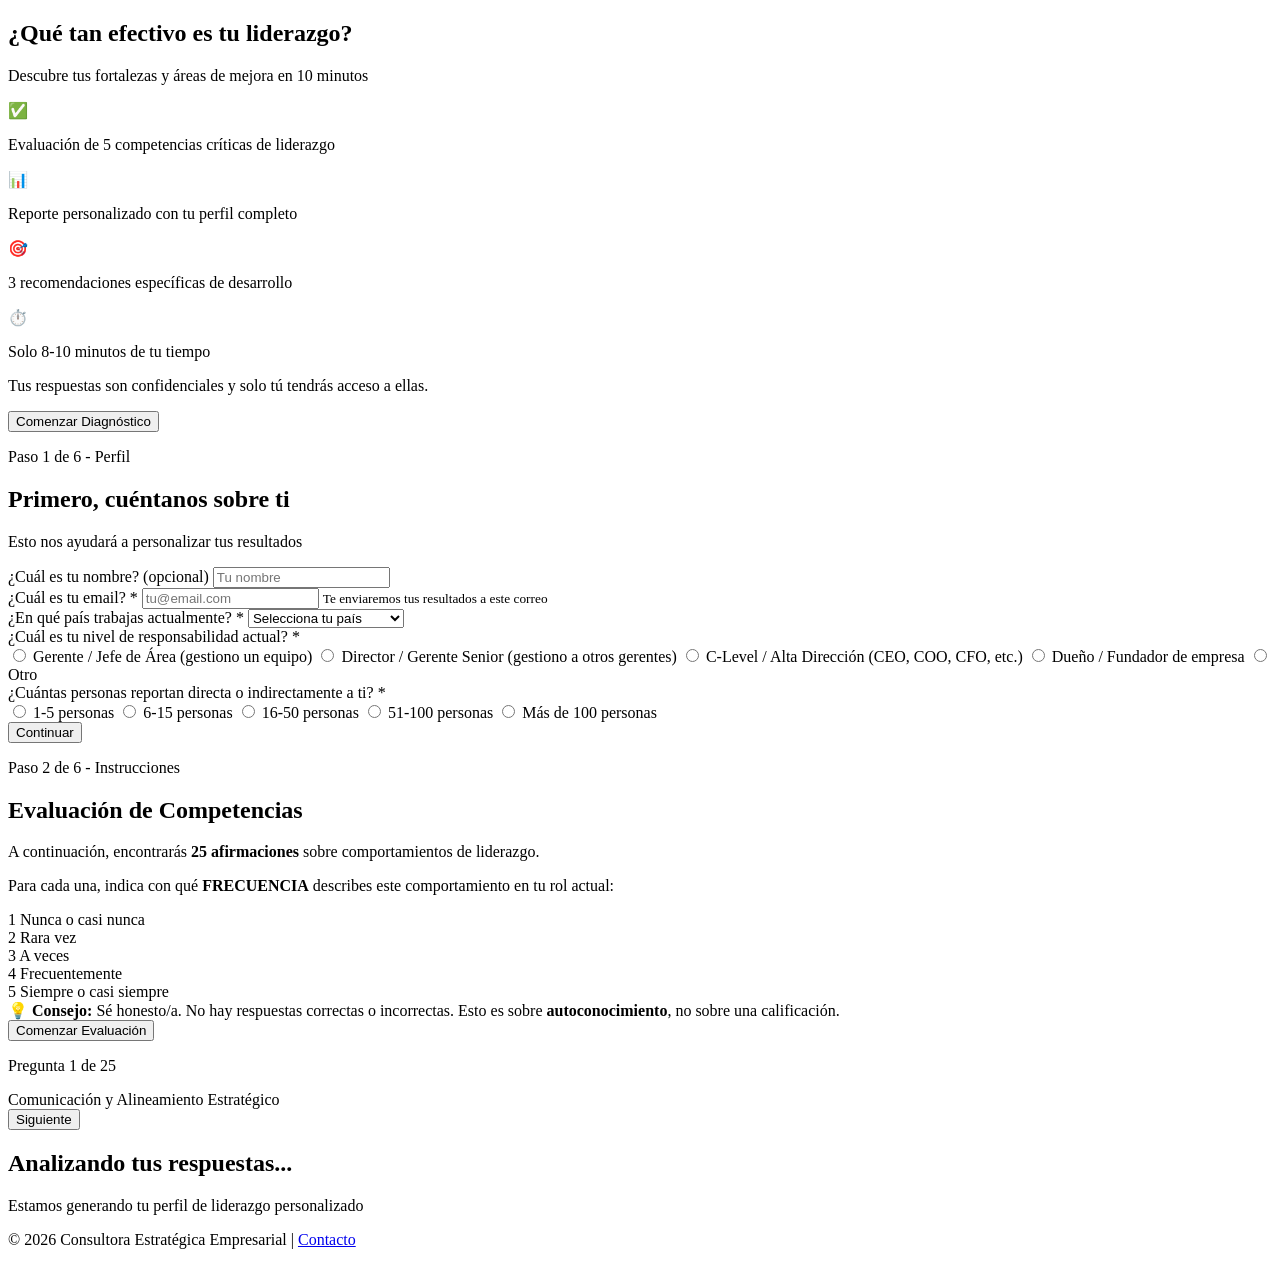
==== public/index.html @ 596decd2 "Add initial HTML structure for leadership assessment" ====
<!DOCTYPE html>
<html lang="es">
<head>
    <meta charset="UTF-8">
    <meta name="viewport" content="width=device-width, initial-scale=1.0">
    <meta name="description" content="Diagnóstico gratuito de efectividad en liderazgo. Evalúa tus competencias en 10 minutos.">
    <title>Diagnóstico de Liderazgo | Consultora Estratégica Empresarial</title>
    <link rel="stylesheet" href="css/styles.css">
</head>
<body>
    <!-- Contenedor principal -->
    <div class="container">
        
        <!-- PANTALLA 1: Bienvenida -->
        <section id="welcome-screen" class="screen active">
            <div class="welcome-content">
                <h1 class="main-title">¿Qué tan efectivo es tu liderazgo?</h1>
                <p class="subtitle">Descubre tus fortalezas y áreas de mejora en 10 minutos</p>
                
                <div class="benefits">
                    <div class="benefit-item">
                        <span class="icon">✅</span>
                        <p>Evaluación de 5 competencias críticas de liderazgo</p>
                    </div>
                    <div class="benefit-item">
                        <span class="icon">📊</span>
                        <p>Reporte personalizado con tu perfil completo</p>
                    </div>
                    <div class="benefit-item">
                        <span class="icon">🎯</span>
                        <p>3 recomendaciones específicas de desarrollo</p>
                    </div>
                    <div class="benefit-item">
                        <span class="icon">⏱️</span>
                        <p>Solo 8-10 minutos de tu tiempo</p>
                    </div>
                </div>

                <p class="privacy-note">Tus respuestas son confidenciales y solo tú tendrás acceso a ellas.</p>

                <button class="btn-primary" onclick="startAssessment()">Comenzar Diagnóstico</button>
            </div>
        </section>

        <!-- PANTALLA 2: Perfil Demográfico -->
        <section id="profile-screen" class="screen">
            <div class="progress-bar">
                <div class="progress-fill" id="progress-fill"></div>
            </div>
            <p class="progress-text">Paso 1 de 6 - Perfil</p>

            <h2 class="section-title">Primero, cuéntanos sobre ti</h2>
            <p class="section-subtitle">Esto nos ayudará a personalizar tus resultados</p>

            <form id="profile-form">
                <!-- Nombre -->
                <div class="form-group">
                    <label for="name">¿Cuál es tu nombre? <span class="optional">(opcional)</span></label>
                    <input type="text" id="name" name="name" placeholder="Tu nombre" autocomplete="name">
                </div>

                <!-- Email -->
                <div class="form-group">
                    <label for="email">¿Cuál es tu email? <span class="required">*</span></label>
                    <input type="email" id="email" name="email" placeholder="tu@email.com" required autocomplete="email">
                    <small>Te enviaremos tus resultados a este correo</small>
                </div>

                <!-- País -->
                <div class="form-group">
                    <label for="country">¿En qué país trabajas actualmente? <span class="required">*</span></label>
                    <select id="country" name="country" required>
                        <option value="">Selecciona tu país</option>
                        <option value="Argentina">Argentina</option>
                        <option value="Bolivia">Bolivia</option>
                        <option value="Chile">Chile</option>
                        <option value="Colombia">Colombia</option>
                        <option value="Costa Rica">Costa Rica</option>
                        <option value="Cuba">Cuba</option>
                        <option value="Ecuador">Ecuador</option>
                        <option value="El Salvador">El Salvador</option>
                        <option value="España">España</option>
                        <option value="Estados Unidos">Estados Unidos</option>
                        <option value="Guatemala">Guatemala</option>
                        <option value="Honduras">Honduras</option>
                        <option value="México">México</option>
                        <option value="Nicaragua">Nicaragua</option>
                        <option value="Panamá">Panamá</option>
                        <option value="Paraguay">Paraguay</option>
                        <option value="Perú">Perú</option>
                        <option value="Puerto Rico">Puerto Rico</option>
                        <option value="República Dominicana">República Dominicana</option>
                        <option value="Uruguay">Uruguay</option>
                        <option value="Venezuela">Venezuela</option>
                        <option value="Otro">Otro</option>
                    </select>
                </div>

                <!-- Nivel de Responsabilidad -->
                <div class="form-group">
                    <label>¿Cuál es tu nivel de responsabilidad actual? <span class="required">*</span></label>
                    <div class="radio-group">
                        <label class="radio-option">
                            <input type="radio" name="role" value="Gerente / Jefe de Área" required>
                            <span>Gerente / Jefe de Área (gestiono un equipo)</span>
                        </label>
                        <label class="radio-option">
                            <input type="radio" name="role" value="Director / Gerente Senior">
                            <span>Director / Gerente Senior (gestiono a otros gerentes)</span>
                        </label>
                        <label class="radio-option">
                            <input type="radio" name="role" value="C-Level / Alta Dirección">
                            <span>C-Level / Alta Dirección (CEO, COO, CFO, etc.)</span>
                        </label>
                        <label class="radio-option">
                            <input type="radio" name="role" value="Dueño / Fundador">
                            <span>Dueño / Fundador de empresa</span>
                        </label>
                        <label class="radio-option">
                            <input type="radio" name="role" value="Otro">
                            <span>Otro</span>
                        </label>
                    </div>
                </div>

                <!-- Tamaño del Equipo -->
                <div class="form-group">
                    <label>¿Cuántas personas reportan directa o indirectamente a ti? <span class="required">*</span></label>
                    <div class="radio-group">
                        <label class="radio-option">
                            <input type="radio" name="teamSize" value="1-5 personas" required>
                            <span>1-5 personas</span>
                        </label>
                        <label class="radio-option">
                            <input type="radio" name="teamSize" value="6-15 personas">
                            <span>6-15 personas</span>
                        </label>
                        <label class="radio-option">
                            <input type="radio" name="teamSize" value="16-50 personas">
                            <span>16-50 personas</span>
                        </label>
                        <label class="radio-option">
                            <input type="radio" name="teamSize" value="51-100 personas">
                            <span>51-100 personas</span>
                        </label>
                        <label class="radio-option">
                            <input type="radio" name="teamSize" value="Más de 100 personas">
                            <span>Más de 100 personas</span>
                        </label>
                    </div>
                </div>

                <button type="submit" class="btn-primary">Continuar</button>
            </form>
        </section>

        <!-- PANTALLA 3: Instrucciones -->
        <section id="instructions-screen" class="screen">
            <div class="progress-bar">
                <div class="progress-fill" style="width: 20%"></div>
            </div>
            <p class="progress-text">Paso 2 de 6 - Instrucciones</p>

            <h2 class="section-title">Evaluación de Competencias</h2>
            
            <div class="instructions-box">
                <p>A continuación, encontrarás <strong>25 afirmaciones</strong> sobre comportamientos de liderazgo.</p>
                
                <p>Para cada una, indica con qué <strong>FRECUENCIA</strong> describes este comportamiento en tu rol actual:</p>

                <div class="scale-legend">
                    <div class="scale-item">
                        <span class="scale-number">1</span>
                        <span class="scale-label">Nunca o casi nunca</span>
                    </div>
                    <div class="scale-item">
                        <span class="scale-number">2</span>
                        <span class="scale-label">Rara vez</span>
                    </div>
                    <div class="scale-item">
                        <span class="scale-number">3</span>
                        <span class="scale-label">A veces</span>
                    </div>
                    <div class="scale-item">
                        <span class="scale-number">4</span>
                        <span class="scale-label">Frecuentemente</span>
                    </div>
                    <div class="scale-item">
                        <span class="scale-number">5</span>
                        <span class="scale-label">Siempre o casi siempre</span>
                    </div>
                </div>

                <div class="tip-box">
                    <strong>💡 Consejo:</strong> Sé honesto/a. No hay respuestas correctas o incorrectas. 
                    Esto es sobre <strong>autoconocimiento</strong>, no sobre una calificación.
                </div>
            </div>

            <button class="btn-primary" onclick="startQuestions()">Comenzar Evaluación</button>
        </section>

        <!-- PANTALLAS 4-8: Preguntas por Dimensión -->
        <section id="questions-screen" class="screen">
            <div class="progress-bar">
                <div class="progress-fill" id="questions-progress"></div>
            </div>
            <p class="progress-text" id="questions-progress-text">Pregunta 1 de 25</p>

            <div class="dimension-badge" id="dimension-badge">Comunicación y Alineamiento Estratégico</div>

            <div class="question-container" id="question-container">
                <!-- Las preguntas se cargarán dinámicamente aquí -->
            </div>

            <div class="navigation-buttons">
                <button class="btn-secondary" id="prev-btn" onclick="previousQuestion()" style="display: none;">Anterior</button>
                <button class="btn-primary" id="next-btn" onclick="nextQuestion()">Siguiente</button>
            </div>
        </section>

        <!-- PANTALLA 9: Cargando Resultados -->
        <section id="loading-screen" class="screen">
            <div class="loading-content">
                <div class="spinner"></div>
                <h2>Analizando tus respuestas...</h2>
                <p>Estamos generando tu perfil de liderazgo personalizado</p>
            </div>
        </section>

    </div>

    <!-- Footer -->
    <footer class="site-footer">
        <p>&copy; 2026 Consultora Estratégica Empresarial | <a href="mailto:contactofba@gmail.com">Contacto</a></p>
    </footer>

    <!-- JavaScript -->
    <script src="js/assessment.js"></script>
</body>
</html>
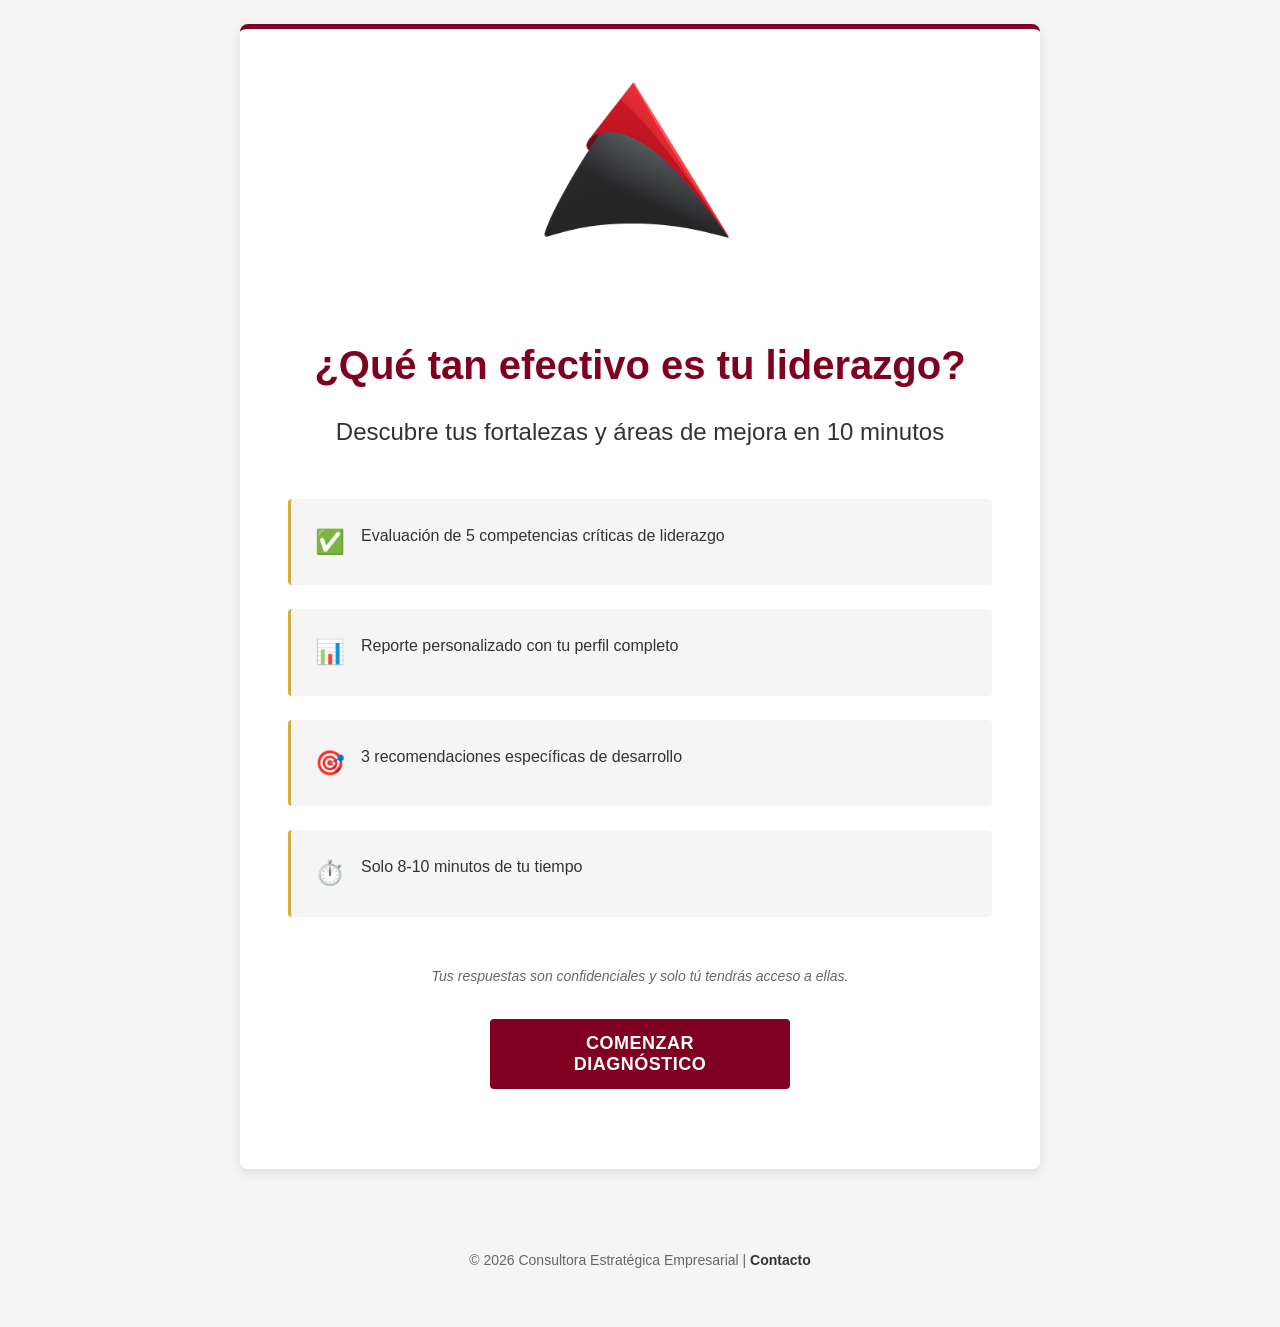
==== commit f99e99e6: "feat: implement corporate branding, logo, and form simplification Co-authored-by: claudioflores77 <2" ====
--- a/public/index.html
+++ b/public/index.html
@@ -11,6 +11,10 @@
     <!-- Contenedor principal -->
     <div class="container">
         
+        <div class="logo-container">
+            <img src="images/logo.png" alt="Consultora Estratégica" class="logo-img">
+        </div>
+
         <!-- PANTALLA 1: Bienvenida -->
         <section id="welcome-screen" class="screen active">
             <div class="welcome-content">
--- a/public/css/styles.css
+++ b/public/css/styles.css
@@ -0,0 +1,627 @@
+/* ==========================================================================
+   ESTILOS GLOBALES - LEADERSHIP ASSESSMENT
+   ========================================================================== */
+
+/* Variables CSS - Paleta de colores profesional */
+:root {
+    --primary-color: #800020;      /* Bordeaux Corporativo */
+    --primary-dark: #600018;       /* Bordeaux Oscuro */
+    --secondary-color: #D4AF37;    /* Dorado Corporativo */
+    --accent-color: #D4AF37;       /* Dorado para acentos */
+    --text-dark: #000000;          /* Negro */
+    --text-medium: #333333;        /* Gris oscuro */
+    --text-light: #666666;         /* Gris medio */
+    --background: #ffffff;         /* Blanco */
+    --background-light: #f5f5f5;   /* Gris muy claro */
+    --border-color: #e0e0e0;       /* Gris claro */
+    --error-color: #d32f2f;        /* Rojo error */
+    --success-color: #388e3c;      /* Verde éxito */
+    
+    /* Espaciado */
+    --spacing-xs: 0.5rem;
+    --spacing-sm: 1rem;
+    --spacing-md: 1.5rem;
+    --spacing-lg: 2rem;
+    --spacing-xl: 3rem;
+    
+    /* Tipografía */
+    --font-base: -apple-system, BlinkMacSystemFont, 'Segoe UI', Roboto, 'Helvetica Neue', Arial, sans-serif;
+    --font-size-sm: 0.875rem;
+    --font-size-base: 1rem;
+    --font-size-lg: 1.125rem;
+    --font-size-xl: 1.5rem;
+    --font-size-2xl: 2rem;
+    --font-size-3xl: 2.5rem;
+}
+
+/* Reset básico */
+* {
+    margin: 0;
+    padding: 0;
+    box-sizing: border-box;
+}
+
+/* Estilos base del body */
+body {
+    font-family: var(--font-base);
+    font-size: var(--font-size-base);
+    line-height: 1.6;
+    color: var(--text-dark);
+    background: var(--background-light); /* Fondo limpio */
+    min-height: 100vh;
+    padding: var(--spacing-md);
+}
+
+/* Contenedor principal */
+.container {
+    max-width: 800px;
+    margin: 0 auto;
+    background: var(--background);
+    border-radius: 8px; /* Bordes más sutiles */
+    box-shadow: 0 4px 12px rgba(0, 0, 0, 0.1); /* Sombra más sutil */
+    overflow: hidden;
+    border-top: 5px solid var(--primary-color); /* Línea superior corporativa */
+}
+
+/* Logo Container */
+.logo-container {
+    text-align: center;
+    padding: var(--spacing-lg) 0 var(--spacing-sm);
+}
+
+.logo-img {
+    max-width: 200px;
+    height: auto;
+}
+
+/* ==========================================================================
+   NAVEGACIÓN ENTRE PANTALLAS
+   ========================================================================== */
+
+.screen {
+    display: none;
+    padding: var(--spacing-lg) var(--spacing-xl); /* Ajuste de padding */
+    animation: fadeIn 0.5s ease-in-out;
+}
+
+.screen.active {
+    display: block;
+}
+
+@keyframes fadeIn {
+    from {
+        opacity: 0;
+        transform: translateY(10px);
+    }
+    to {
+        opacity: 1;
+        transform: translateY(0);
+    }
+}
+
+/* ==========================================================================
+   BARRA DE PROGRESO
+   ========================================================================== */
+
+.progress-bar {
+    width: 100%;
+    height: 6px; /* Más delgada */
+    background: var(--background-light);
+    border-radius: 3px;
+    overflow: hidden;
+    margin-bottom: var(--spacing-md);
+}
+
+.progress-fill {
+    height: 100%;
+    background: var(--primary-color); /* Color corporativo */
+    transition: width 0.3s ease;
+}
+
+.progress-text {
+    text-align: center;
+    color: var(--text-medium);
+    font-size: var(--font-size-sm);
+    margin-bottom: var(--spacing-lg);
+    font-weight: 500;
+}
+
+/* ==========================================================================
+   PANTALLA DE BIENVENIDA
+   ========================================================================== */
+
+.welcome-content {
+    text-align: center;
+    padding: var(--spacing-md) 0;
+}
+
+.main-title {
+    font-size: var(--font-size-3xl);
+    font-weight: 700;
+    color: var(--primary-color); /* Título en Bordeaux */
+    margin-bottom: var(--spacing-md);
+    line-height: 1.2;
+}
+
+.subtitle {
+    font-size: var(--font-size-xl);
+    color: var(--text-medium);
+    margin-bottom: var(--spacing-xl);
+    font-weight: 300;
+}
+
+.benefits {
+    display: grid;
+    gap: var(--spacing-md);
+    margin: var(--spacing-xl) 0;
+    text-align: left;
+}
+
+.benefit-item {
+    display: flex;
+    align-items: flex-start;
+    gap: var(--spacing-sm);
+    padding: var(--spacing-md);
+    background: var(--background-light);
+    border-radius: 4px;
+    border-left: 3px solid var(--secondary-color); /* Acento dorado */
+}
+
+.benefit-item .icon {
+    font-size: var(--font-size-xl);
+    flex-shrink: 0;
+    color: var(--primary-color);
+}
+
+.benefit-item p {
+    margin: 0;
+    color: var(--text-medium);
+}
+
+.privacy-note {
+    font-size: var(--font-size-sm);
+    color: var(--text-light);
+    margin: var(--spacing-lg) 0;
+    font-style: italic;
+}
+
+/* ==========================================================================
+   TIPOGRAFÍA
+   ========================================================================== */
+
+.section-title {
+    font-size: var(--font-size-2xl);
+    font-weight: 700;
+    color: var(--text-dark);
+    margin-bottom: var(--spacing-sm);
+}
+
+.section-subtitle {
+    font-size: var(--font-size-lg);
+    color: var(--text-medium);
+    margin-bottom: var(--spacing-xl);
+}
+
+/* ==========================================================================
+   FORMULARIOS
+   ========================================================================== */
+
+.form-group {
+    margin-bottom: var(--spacing-lg);
+}
+
+.form-group label {
+    display: block;
+    font-weight: 600;
+    color: var(--text-dark);
+    margin-bottom: var(--spacing-xs);
+}
+
+.required {
+    color: var(--primary-color);
+}
+
+.optional {
+    font-weight: 400;
+    color: var(--text-light);
+    font-size: var(--font-size-sm);
+}
+
+.form-group input[type="text"],
+.form-group input[type="email"],
+.form-group select {
+    width: 100%;
+    padding: 12px 16px;
+    border: 1px solid var(--border-color); /* Borde más fino */
+    border-radius: 4px; /* Bordes menos redondeados */
+    font-size: var(--font-size-base);
+    font-family: var(--font-base);
+    transition: all 0.3s ease;
+    background: var(--background);
+}
+
+.form-group input:focus,
+.form-group select:focus {
+    outline: none;
+    border-color: var(--primary-color);
+    box-shadow: 0 0 0 2px rgba(128, 0, 32, 0.1); /* Sombra Bordeaux */
+}
+
+.form-group small {
+    display: block;
+    margin-top: var(--spacing-xs);
+    font-size: var(--font-size-sm);
+    color: var(--text-light);
+}
+
+/* Radio buttons personalizados */
+.radio-group {
+    display: flex;
+    flex-direction: column;
+    gap: var(--spacing-sm);
+}
+
+.radio-option {
+    display: flex;
+    align-items: center;
+    padding: var(--spacing-md);
+    border: 1px solid var(--border-color);
+    border-radius: 4px;
+    cursor: pointer;
+    transition: all 0.2s ease;
+}
+
+.radio-option:hover {
+    border-color: var(--primary-color);
+    background: var(--background-light);
+}
+
+.radio-option input[type="radio"] {
+    width: 20px;
+    height: 20px;
+    margin-right: var(--spacing-sm);
+    cursor: pointer;
+    accent-color: var(--primary-color);
+}
+
+.radio-option input[type="radio"]:checked + span {
+    font-weight: 600;
+    color: var(--primary-color);
+}
+
+/* ==========================================================================
+   BOTONES
+   ========================================================================== */
+
+.btn-primary,
+.btn-secondary {
+    padding: 14px 32px;
+    font-size: var(--font-size-lg);
+    font-weight: 600;
+    border: none;
+    border-radius: 4px; /* Botones más cuadrados */
+    cursor: pointer;
+    transition: all 0.3s ease;
+    font-family: var(--font-base);
+    width: 100%;
+    max-width: 300px;
+    margin: var(--spacing-md) auto;
+    display: block;
+    text-transform: uppercase; /* Estilo corporativo */
+    letter-spacing: 0.5px;
+}
+
+.btn-primary {
+    background: var(--primary-color);
+    color: white;
+}
+
+.btn-primary:hover {
+    background: var(--primary-dark);
+    transform: translateY(-1px);
+    box-shadow: 0 4px 8px rgba(0, 0, 0, 0.2);
+}
+
+.btn-secondary {
+    background: transparent;
+    color: var(--text-dark);
+    border: 1px solid var(--text-medium);
+}
+
+.btn-secondary:hover {
+    border-color: var(--primary-color);
+    color: var(--primary-color);
+    background: var(--background-light);
+}
+
+.btn-primary:active,
+.btn-secondary:active {
+    transform: translateY(0);
+}
+
+/* ==========================================================================
+   CAJA DE INSTRUCCIONES
+   ========================================================================== */
+
+.instructions-box {
+    background: var(--background-light);
+    padding: var(--spacing-xl);
+    border-radius: 8px;
+    margin: var(--spacing-xl) 0;
+    border-left: 4px solid var(--secondary-color);
+}
+
+.instructions-box p {
+    margin-bottom: var(--spacing-md);
+    color: var(--text-medium);
+}
+
+.scale-legend {
+    margin: var(--spacing-lg) 0;
+    padding: var(--spacing-md);
+    background: white;
+    border-radius: 4px;
+    border: 1px solid var(--border-color);
+}
+
+.scale-item {
+    display: flex;
+    align-items: center;
+    gap: var(--spacing-md);
+    padding: var(--spacing-sm) 0;
+    border-bottom: 1px solid var(--border-color);
+}
+
+.scale-item:last-child {
+    border-bottom: none;
+}
+
+.scale-number {
+    display: inline-flex;
+    align-items: center;
+    justify-content: center;
+    width: 32px;
+    height: 32px;
+    background: var(--primary-color);
+    color: white;
+    font-weight: 700;
+    border-radius: 50%;
+    flex-shrink: 0;
+}
+
+.scale-label {
+    color: var(--text-medium);
+}
+
+.tip-box {
+    background: #fff8e1; /* Fondo dorado muy claro */
+    border-left: 4px solid var(--secondary-color);
+    padding: var(--spacing-md);
+    border-radius: 4px;
+    margin-top: var(--spacing-lg);
+    color: var(--text-medium);
+}
+
+.tip-box strong {
+    color: #8d6e63; /* Marrón para contraste */
+}
+
+/* ==========================================================================
+   PREGUNTAS
+   ========================================================================== */
+
+.dimension-badge {
+    /* Oculto según requerimiento para evitar sesgos */
+    display: none;
+}
+
+.question-container {
+    margin: var(--spacing-xl) 0;
+}
+
+.question-text {
+    font-size: var(--font-size-xl);
+    font-weight: 500;
+    color: var(--text-dark);
+    margin-bottom: var(--spacing-xl);
+    line-height: 1.4;
+    text-align: center;
+}
+
+/* Escala de Likert */
+.likert-scale {
+    display: flex;
+    flex-direction: column;
+    gap: var(--spacing-md);
+}
+
+.likert-option {
+    display: flex;
+    align-items: center;
+    padding: var(--spacing-md);
+    border: 1px solid var(--border-color);
+    border-radius: 4px;
+    cursor: pointer;
+    transition: all 0.2s ease;
+}
+
+.likert-option:hover {
+    border-color: var(--primary-color);
+    background: var(--background-light);
+}
+
+.likert-option input[type="radio"] {
+    display: none;
+}
+
+.likert-number {
+    display: inline-flex;
+    align-items: center;
+    justify-content: center;
+    width: 40px;
+    height: 40px;
+    border-radius: 50%;
+    background: var(--background-light);
+    color: var(--text-medium);
+    font-weight: 700;
+    font-size: var(--font-size-lg);
+    margin-right: var(--spacing-md);
+    transition: all 0.3s ease;
+}
+
+.likert-label {
+    flex: 1;
+    color: var(--text-medium);
+    font-weight: 400;
+}
+
+.likert-option input[type="radio"]:checked ~ .likert-number {
+    background: var(--primary-color);
+    color: white;
+    transform: scale(1.1);
+}
+
+.likert-option input[type="radio"]:checked ~ .likert-label {
+    color: var(--primary-color);
+    font-weight: 600;
+}
+
+/* ==========================================================================
+   NAVEGACIÓN DE PREGUNTAS
+   ========================================================================== */
+
+.navigation-buttons {
+    display: flex;
+    gap: var(--spacing-md);
+    justify-content: center;
+    margin-top: var(--spacing-xl);
+}
+
+.navigation-buttons .btn-primary,
+.navigation-buttons .btn-secondary {
+    max-width: 200px;
+}
+
+/* ==========================================================================
+   PANTALLA DE CARGA
+   ========================================================================== */
+
+.loading-content {
+    text-align: center;
+    padding: var(--spacing-xl) 0;
+}
+
+.spinner {
+    width: 60px;
+    height: 60px;
+    margin: 0 auto var(--spacing-xl);
+    border: 4px solid var(--border-color);
+    border-top: 4px solid var(--primary-color);
+    border-radius: 50%;
+    animation: spin 1s linear infinite;
+}
+
+@keyframes spin {
+    0% { transform: rotate(0deg); }
+    100% { transform: rotate(360deg); }
+}
+
+.loading-content h2 {
+    font-size: var(--font-size-2xl);
+    color: var(--text-dark);
+    margin-bottom: var(--spacing-md);
+}
+
+.loading-content p {
+    color: var(--text-medium);
+}
+
+/* ==========================================================================
+   FOOTER
+   ========================================================================== */
+
+.site-footer {
+    text-align: center;
+    padding: var(--spacing-lg);
+    color: var(--text-light);
+    font-size: var(--font-size-sm);
+    margin-top: var(--spacing-xl);
+}
+
+.site-footer a {
+    color: var(--text-medium);
+    text-decoration: none;
+    font-weight: 600;
+}
+
+.site-footer a:hover {
+    color: var(--primary-color);
+}
+
+/* ==========================================================================
+   RESPONSIVE - MOBILE
+   ========================================================================== */
+
+@media (max-width: 768px) {
+    :root {
+        --font-size-3xl: 1.75rem;
+        --font-size-2xl: 1.5rem;
+        --font-size-xl: 1.25rem;
+    }
+
+    body {
+        padding: var(--spacing-xs);
+        background: var(--background); /* Simplificar fondo en móvil */
+    }
+
+    .container {
+        box-shadow: none;
+        border-radius: 0;
+        border-top: none;
+    }
+
+    .screen {
+        padding: var(--spacing-md);
+    }
+
+    .main-title {
+        font-size: var(--font-size-2xl);
+    }
+
+    .benefits {
+        gap: var(--spacing-sm);
+    }
+
+    .benefit-item {
+        padding: var(--spacing-sm);
+    }
+
+    .navigation-buttons {
+        flex-direction: column-reverse; /* Primario arriba */
+        gap: var(--spacing-sm);
+    }
+
+    .navigation-buttons .btn-primary,
+    .navigation-buttons .btn-secondary {
+        max-width: 100%;
+        margin: 0;
+    }
+
+    .likert-option {
+        padding: var(--spacing-sm);
+        flex-direction: row; /* Mantener horizontal en móvil si cabe, o vertical */
+        text-align: left;
+    }
+
+    .likert-number {
+        width: 32px;
+        height: 32px;
+        font-size: var(--font-size-base);
+        flex-shrink: 0;
+    }
+
+    .question-text {
+        font-size: var(--font-size-lg);
+        text-align: left;
+    }
+}
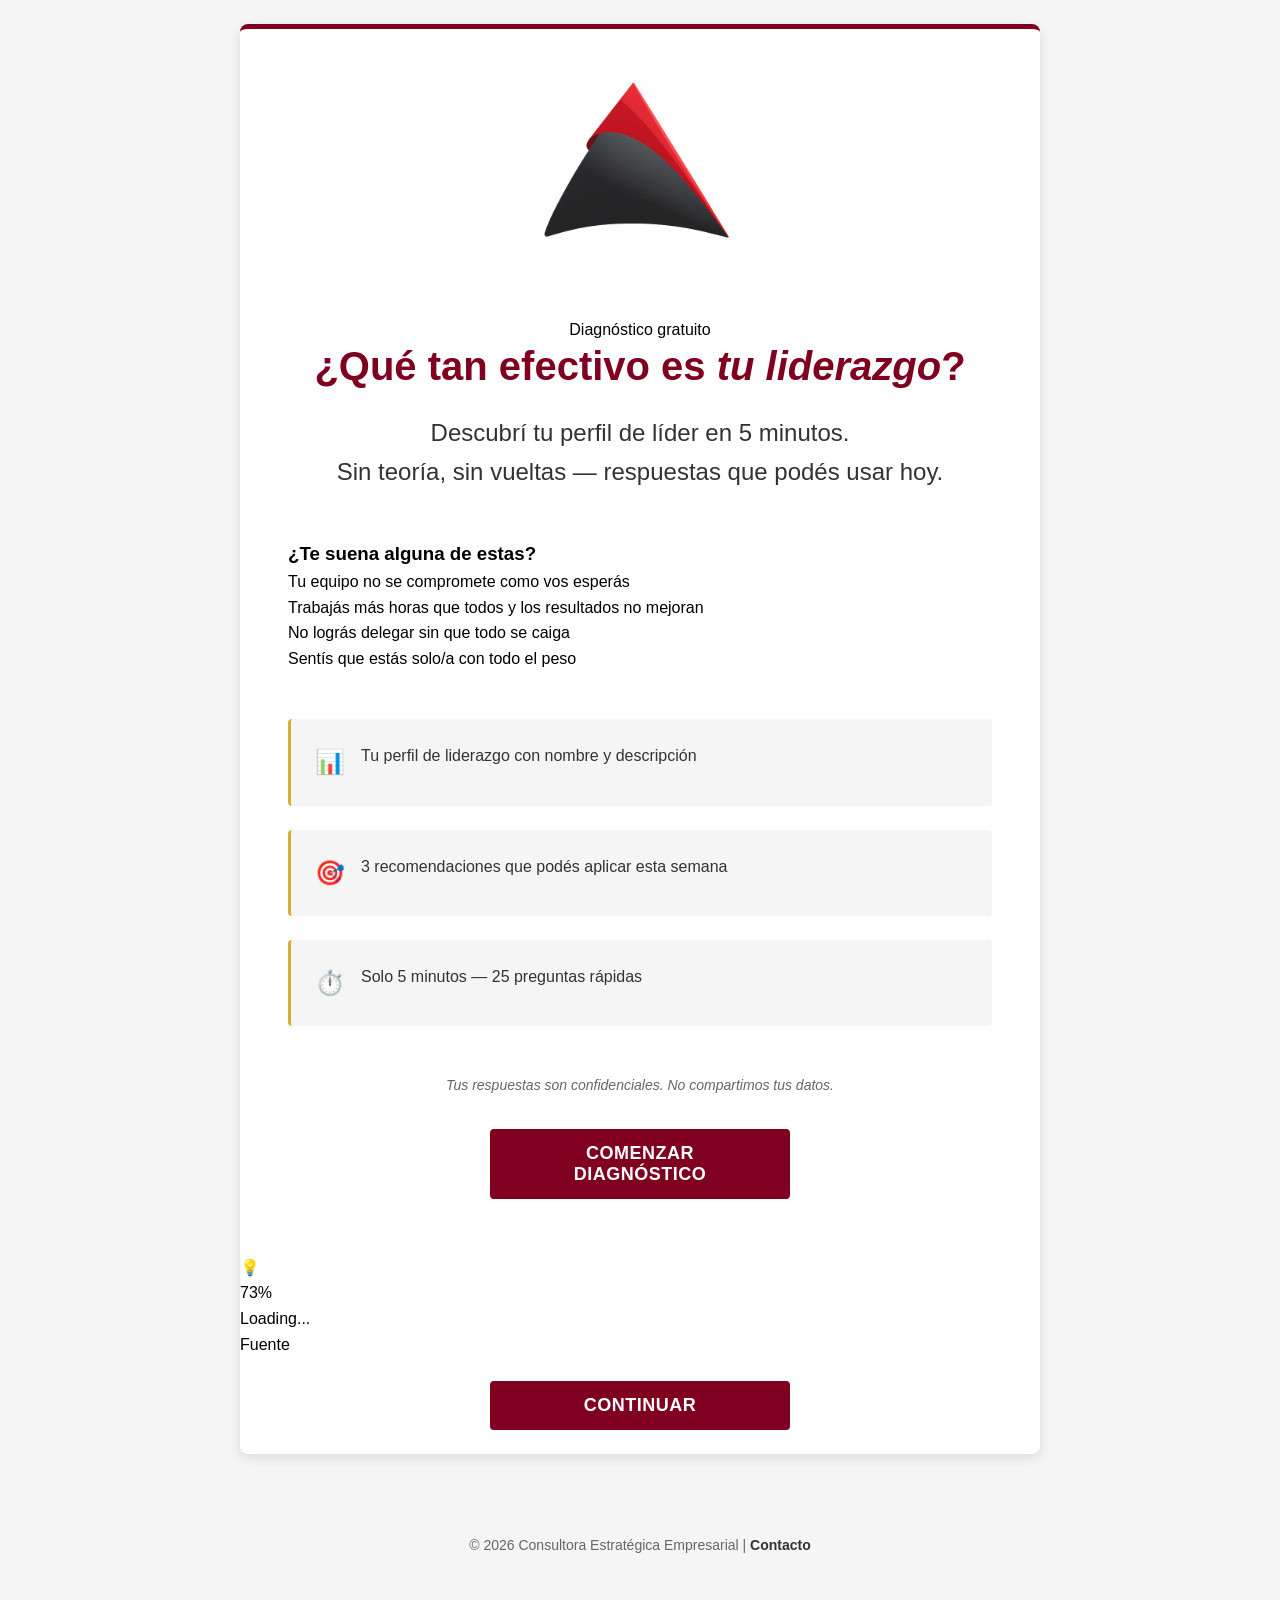
==== commit 16ee1603: "Update HTML structure and content for leadership assessment" ====
--- a/public/index.html
+++ b/public/index.html
@@ -2,85 +2,137 @@
 <html lang="es">
 <head>
     <meta charset="UTF-8">
-    <meta name="viewport" content="width=device-width, initial-scale=1.0">
-    <meta name="description" content="Diagnóstico gratuito de efectividad en liderazgo. Evalúa tus competencias en 10 minutos.">
+    <meta name="viewport" content="width=device-width, initial-scale=1.0, maximum-scale=1.0">
+    <meta name="description" content="Diagnóstico gratuito de liderazgo para líderes y empresarios. Descubrí tu perfil en 5 minutos.">
+    <meta property="og:title" content="¿Qué tan efectivo es tu liderazgo? — Diagnóstico gratuito">
+    <meta property="og:description" content="Evaluá tus competencias de liderazgo en 5 minutos y recibí recomendaciones personalizadas.">
+    <meta property="og:type" content="website">
     <title>Diagnóstico de Liderazgo | Consultora Estratégica Empresarial</title>
     <link rel="stylesheet" href="css/styles.css">
 </head>
 <body>
-    <!-- Contenedor principal -->
     <div class="container">
         
         <div class="logo-container">
-            <img src="images/logo.png" alt="Consultora Estratégica" class="logo-img">
+            <img src="images/logo.png" alt="Consultora Estratégica" class="logo-img"
+                 onerror="this.style.display='none'">
         </div>
 
-        <!-- PANTALLA 1: Bienvenida -->
+        <!-- ════════════════════════════════════════════════════════════════
+             PANTALLA 1: BIENVENIDA
+             ════════════════════════════════════════════════════════════════ -->
         <section id="welcome-screen" class="screen active">
-            <div class="welcome-content">
-                <h1 class="main-title">¿Qué tan efectivo es tu liderazgo?</h1>
-                <p class="subtitle">Descubre tus fortalezas y áreas de mejora en 10 minutos</p>
+            <div class="welcome-screen-inner" style="text-align:center;">
+                <div class="hero-badge">Diagnóstico gratuito</div>
                 
-                <div class="benefits">
-                    <div class="benefit-item">
-                        <span class="icon">✅</span>
-                        <p>Evaluación de 5 competencias críticas de liderazgo</p>
-                    </div>
+                <h1 class="main-title">¿Qué tan efectivo es <em>tu liderazgo</em>?</h1>
+                
+                <p class="subtitle">Descubrí tu perfil de líder en 5 minutos.<br>
+                Sin teoría, sin vueltas — respuestas que podés usar hoy.</p>
+
+                <div class="pain-points" style="text-align:left;">
+                    <h3>¿Te suena alguna de estas?</h3>
+                    <div class="pain-item">Tu equipo no se compromete como vos esperás</div>
+                    <div class="pain-item">Trabajás más horas que todos y los resultados no mejoran</div>
+                    <div class="pain-item">No lográs delegar sin que todo se caiga</div>
+                    <div class="pain-item">Sentís que estás solo/a con todo el peso</div>
+                </div>
+
+                <div class="benefits" style="text-align:left;">
                     <div class="benefit-item">
                         <span class="icon">📊</span>
-                        <p>Reporte personalizado con tu perfil completo</p>
+                        <p>Tu perfil de liderazgo con nombre y descripción</p>
                     </div>
                     <div class="benefit-item">
                         <span class="icon">🎯</span>
-                        <p>3 recomendaciones específicas de desarrollo</p>
+                        <p>3 recomendaciones que podés aplicar esta semana</p>
                     </div>
                     <div class="benefit-item">
                         <span class="icon">⏱️</span>
-                        <p>Solo 8-10 minutos de tu tiempo</p>
-                    </div>
-                </div>
-
-                <p class="privacy-note">Tus respuestas son confidenciales y solo tú tendrás acceso a ellas.</p>
-
-                <button class="btn-primary" onclick="startAssessment()">Comenzar Diagnóstico</button>
-            </div>
-        </section>
-
-        <!-- PANTALLA 2: Perfil Demográfico -->
+                        <p>Solo 5 minutos — 25 preguntas rápidas</p>
+                    </div>
+                </div>
+
+                <p class="privacy-note">Tus respuestas son confidenciales. No compartimos tus datos.</p>
+
+                <button class="btn-primary" onclick="startQuestions()">Comenzar diagnóstico</button>
+            </div>
+        </section>
+
+        <!-- ════════════════════════════════════════════════════════════════
+             PANTALLA 2: PREGUNTAS (con micro-insights entre dimensiones)
+             ════════════════════════════════════════════════════════════════ -->
+        <section id="questions-screen" class="screen">
+            <div class="progress-wrapper">
+                <div class="progress-bar">
+                    <div class="progress-fill" id="questions-progress" style="width:0%"></div>
+                </div>
+                <p class="progress-text" id="questions-progress-text">Pregunta 1 de 25</p>
+            </div>
+
+            <div class="dimension-badge" id="dimension-badge"></div>
+
+            <div class="question-container" id="question-container">
+                <!-- Preguntas se cargan dinámicamente -->
+            </div>
+
+            <div class="navigation-buttons">
+                <button class="btn-secondary" id="prev-btn" onclick="previousQuestion()" style="display:none;">Anterior</button>
+                <button class="btn-primary" id="next-btn" onclick="nextQuestion()">Siguiente</button>
+            </div>
+        </section>
+
+        <!-- ════════════════════════════════════════════════════════════════
+             MICRO-INSIGHTS (aparecen entre bloques de dimensión)
+             ════════════════════════════════════════════════════════════════ -->
+        <section id="insight-screen" class="micro-insight">
+            <div class="insight-card" id="insight-card">
+                <span class="insight-icon" id="insight-icon">💡</span>
+                <div class="insight-stat" id="insight-stat">73%</div>
+                <p class="insight-text" id="insight-text">Loading...</p>
+                <span class="insight-source" id="insight-source">Fuente</span>
+            </div>
+            <div style="margin-top:1.5rem;">
+                <button class="btn-primary" onclick="continueAfterInsight()">Continuar</button>
+            </div>
+        </section>
+
+        <!-- ════════════════════════════════════════════════════════════════
+             PANTALLA 3: DATOS (ahora AL FINAL, después de responder)
+             ════════════════════════════════════════════════════════════════ -->
         <section id="profile-screen" class="screen">
-            <div class="progress-bar">
-                <div class="progress-fill" id="progress-fill"></div>
-            </div>
-            <p class="progress-text">Paso 1 de 6 - Perfil</p>
-
-            <h2 class="section-title">Primero, cuéntanos sobre ti</h2>
-            <p class="section-subtitle">Esto nos ayudará a personalizar tus resultados</p>
+            <div style="text-align:center; padding-top:1rem;">
+                <h2 class="section-title">¡Listo! Tu diagnóstico está casi listo</h2>
+                <p class="section-subtitle">Completá estos datos para generar tu reporte personalizado y recibir tus resultados.</p>
+            </div>
 
             <form id="profile-form">
-                <!-- Nombre -->
-                <div class="form-group">
-                    <label for="name">¿Cuál es tu nombre? <span class="optional">(opcional)</span></label>
-                    <input type="text" id="name" name="name" placeholder="Tu nombre" autocomplete="name">
-                </div>
-
-                <!-- Email -->
-                <div class="form-group">
-                    <label for="email">¿Cuál es tu email? <span class="required">*</span></label>
+                <!-- Botón volver -->
+                <div style="margin-bottom:1.5rem;">
+                    <button type="button" class="btn-secondary" onclick="goBackToQuestions()" style="max-width:200px; margin:0; font-size:0.85rem; padding:10px 16px;">
+                        ← Volver a las preguntas
+                    </button>
+                </div>
+                <div class="form-group">
+                    <label for="name">Tu nombre <span class="optional">(opcional)</span></label>
+                    <input type="text" id="name" name="name" placeholder="¿Cómo te llamás?" autocomplete="name">
+                </div>
+
+                <div class="form-group">
+                    <label for="email">Tu email <span class="required">*</span></label>
                     <input type="email" id="email" name="email" placeholder="tu@email.com" required autocomplete="email">
-                    <small>Te enviaremos tus resultados a este correo</small>
-                </div>
-
-                <!-- País -->
-                <div class="form-group">
-                    <label for="country">¿En qué país trabajas actualmente? <span class="required">*</span></label>
+                    <small>Para enviarte tu reporte completo en PDF</small>
+                </div>
+
+                <div class="form-group">
+                    <label for="country">País donde trabajás <span class="required">*</span></label>
                     <select id="country" name="country" required>
-                        <option value="">Selecciona tu país</option>
+                        <option value="">Seleccioná tu país</option>
                         <option value="Argentina">Argentina</option>
                         <option value="Bolivia">Bolivia</option>
                         <option value="Chile">Chile</option>
                         <option value="Colombia">Colombia</option>
                         <option value="Costa Rica">Costa Rica</option>
-                        <option value="Cuba">Cuba</option>
                         <option value="Ecuador">Ecuador</option>
                         <option value="El Salvador">El Salvador</option>
                         <option value="España">España</option>
@@ -100,21 +152,16 @@
                     </select>
                 </div>
 
-                <!-- Nivel de Responsabilidad -->
-                <div class="form-group">
-                    <label>¿Cuál es tu nivel de responsabilidad actual? <span class="required">*</span></label>
+                <div class="form-group">
+                    <label>¿Cuál es tu rol actual? <span class="required">*</span></label>
                     <div class="radio-group">
                         <label class="radio-option">
                             <input type="radio" name="role" value="Gerente / Jefe de Área" required>
-                            <span>Gerente / Jefe de Área (gestiono un equipo)</span>
+                            <span>Gerente / Jefe de Área</span>
                         </label>
                         <label class="radio-option">
                             <input type="radio" name="role" value="Director / Gerente Senior">
-                            <span>Director / Gerente Senior (gestiono a otros gerentes)</span>
-                        </label>
-                        <label class="radio-option">
-                            <input type="radio" name="role" value="C-Level / Alta Dirección">
-                            <span>C-Level / Alta Dirección (CEO, COO, CFO, etc.)</span>
+                            <span>Director / Gerente Senior</span>
                         </label>
                         <label class="radio-option">
                             <input type="radio" name="role" value="Dueño / Fundador">
@@ -122,14 +169,13 @@
                         </label>
                         <label class="radio-option">
                             <input type="radio" name="role" value="Otro">
-                            <span>Otro</span>
-                        </label>
-                    </div>
-                </div>
-
-                <!-- Tamaño del Equipo -->
-                <div class="form-group">
-                    <label>¿Cuántas personas reportan directa o indirectamente a ti? <span class="required">*</span></label>
+                            <span>Otro rol de liderazgo</span>
+                        </label>
+                    </div>
+                </div>
+
+                <div class="form-group">
+                    <label>¿Cuántas personas liderás? <span class="required">*</span></label>
                     <div class="radio-group">
                         <label class="radio-option">
                             <input type="radio" name="teamSize" value="1-5 personas" required>
@@ -144,102 +190,33 @@
                             <span>16-50 personas</span>
                         </label>
                         <label class="radio-option">
-                            <input type="radio" name="teamSize" value="51-100 personas">
-                            <span>51-100 personas</span>
-                        </label>
-                        <label class="radio-option">
-                            <input type="radio" name="teamSize" value="Más de 100 personas">
-                            <span>Más de 100 personas</span>
-                        </label>
-                    </div>
-                </div>
-
-                <button type="submit" class="btn-primary">Continuar</button>
+                            <input type="radio" name="teamSize" value="Más de 50 personas">
+                            <span>Más de 50 personas</span>
+                        </label>
+                    </div>
+                </div>
+
+                <button type="submit" class="btn-primary">Ver mis resultados</button>
             </form>
         </section>
 
-        <!-- PANTALLA 3: Instrucciones -->
-        <section id="instructions-screen" class="screen">
-            <div class="progress-bar">
-                <div class="progress-fill" style="width: 20%"></div>
-            </div>
-            <p class="progress-text">Paso 2 de 6 - Instrucciones</p>
-
-            <h2 class="section-title">Evaluación de Competencias</h2>
-            
-            <div class="instructions-box">
-                <p>A continuación, encontrarás <strong>25 afirmaciones</strong> sobre comportamientos de liderazgo.</p>
-                
-                <p>Para cada una, indica con qué <strong>FRECUENCIA</strong> describes este comportamiento en tu rol actual:</p>
-
-                <div class="scale-legend">
-                    <div class="scale-item">
-                        <span class="scale-number">1</span>
-                        <span class="scale-label">Nunca o casi nunca</span>
-                    </div>
-                    <div class="scale-item">
-                        <span class="scale-number">2</span>
-                        <span class="scale-label">Rara vez</span>
-                    </div>
-                    <div class="scale-item">
-                        <span class="scale-number">3</span>
-                        <span class="scale-label">A veces</span>
-                    </div>
-                    <div class="scale-item">
-                        <span class="scale-number">4</span>
-                        <span class="scale-label">Frecuentemente</span>
-                    </div>
-                    <div class="scale-item">
-                        <span class="scale-number">5</span>
-                        <span class="scale-label">Siempre o casi siempre</span>
-                    </div>
-                </div>
-
-                <div class="tip-box">
-                    <strong>💡 Consejo:</strong> Sé honesto/a. No hay respuestas correctas o incorrectas. 
-                    Esto es sobre <strong>autoconocimiento</strong>, no sobre una calificación.
-                </div>
-            </div>
-
-            <button class="btn-primary" onclick="startQuestions()">Comenzar Evaluación</button>
-        </section>
-
-        <!-- PANTALLAS 4-8: Preguntas por Dimensión -->
-        <section id="questions-screen" class="screen">
-            <div class="progress-bar">
-                <div class="progress-fill" id="questions-progress"></div>
-            </div>
-            <p class="progress-text" id="questions-progress-text">Pregunta 1 de 25</p>
-
-            <div class="dimension-badge" id="dimension-badge">Comunicación y Alineamiento Estratégico</div>
-
-            <div class="question-container" id="question-container">
-                <!-- Las preguntas se cargarán dinámicamente aquí -->
-            </div>
-
-            <div class="navigation-buttons">
-                <button class="btn-secondary" id="prev-btn" onclick="previousQuestion()" style="display: none;">Anterior</button>
-                <button class="btn-primary" id="next-btn" onclick="nextQuestion()">Siguiente</button>
-            </div>
-        </section>
-
-        <!-- PANTALLA 9: Cargando Resultados -->
+        <!-- ════════════════════════════════════════════════════════════════
+             PANTALLA 4: CARGA
+             ════════════════════════════════════════════════════════════════ -->
         <section id="loading-screen" class="screen">
             <div class="loading-content">
                 <div class="spinner"></div>
-                <h2>Analizando tus respuestas...</h2>
-                <p>Estamos generando tu perfil de liderazgo personalizado</p>
+                <h2>Generando tu perfil de liderazgo...</h2>
+                <p id="loading-message">Analizando tus respuestas en 5 dimensiones</p>
             </div>
         </section>
 
     </div>
 
-    <!-- Footer -->
     <footer class="site-footer">
         <p>&copy; 2026 Consultora Estratégica Empresarial | <a href="mailto:contactofba@gmail.com">Contacto</a></p>
     </footer>
 
-    <!-- JavaScript -->
     <script src="js/assessment.js"></script>
 </body>
 </html>
